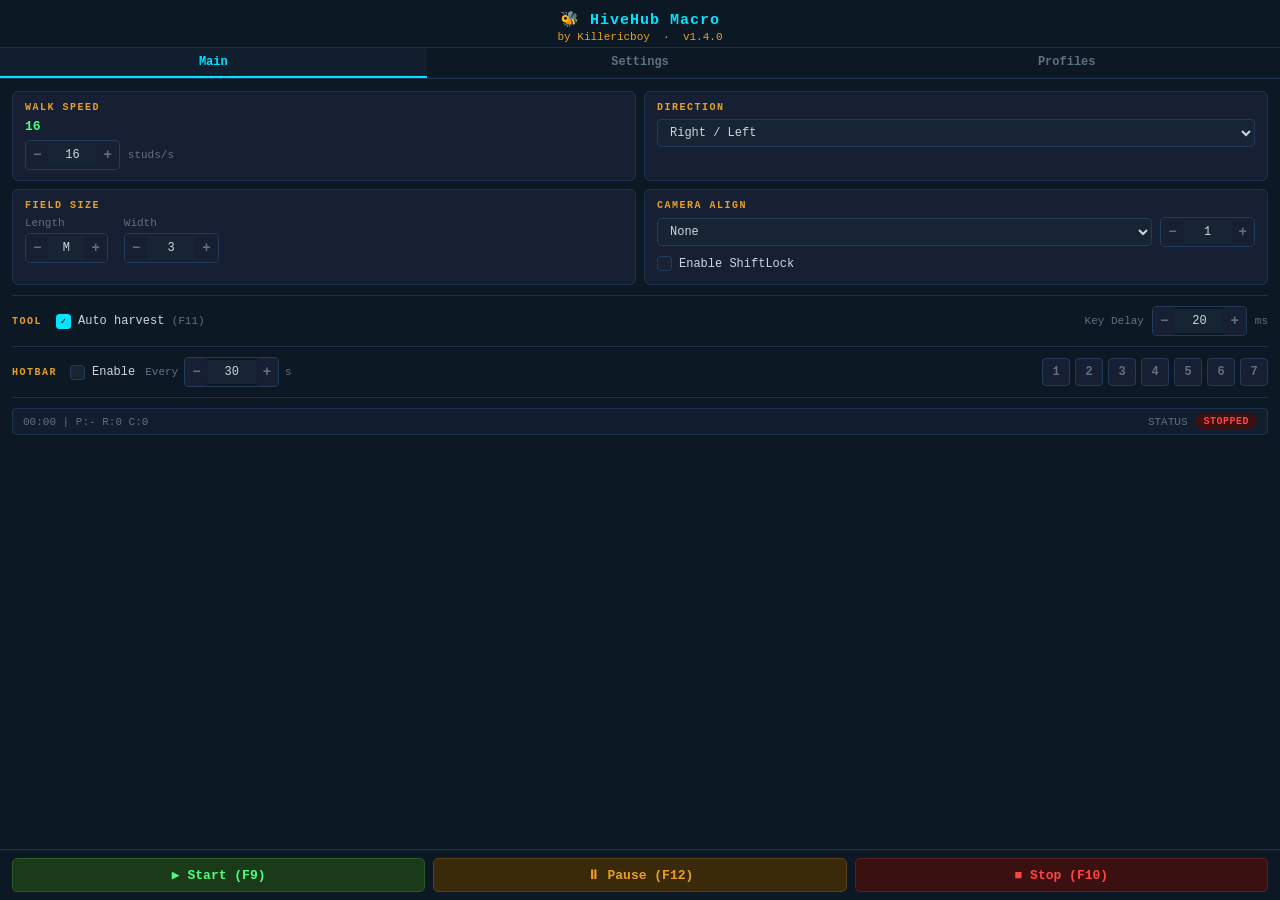
==== ui/index.html @ 30f83120 "Add files via upload Added webview" ====
<!DOCTYPE html>
<html lang="en">
<head>
<meta charset="UTF-8">
<meta name="viewport" content="width=device-width, initial-scale=1.0">
<title>HiveHub</title>
<style>
  * { margin: 0; padding: 0; box-sizing: border-box; }

  :root {
    --bg:        #0d1825;
    --surface:   #111e2e;
    --card:      #162032;
    --border:    #1e3050;
    --border2:   #243a58;
    --accent:    #00e5ff;
    --gold:      #e8a020;
    --lime:      #4cff7e;
    --red:       #ff4444;
    --muted:     #607080;
    --text:      #cdd6e0;
    --input-bg:  #172433;
    --btn-hover: #1e3a5f;
  }

  html, body {
    width: 100%; height: 100%;
    background: var(--bg);
    color: var(--text);
    font-family: 'Segoe UI', 'Courier New', monospace;
    font-size: 13px;
    overflow: hidden;
    user-select: none;
  }

  /* ── TITLE ── */
  .title-bar {
    text-align: center;
    padding: 10px 0 4px;
    border-bottom: 1px solid var(--border);
  }
  .title-bar h1 {
    font-size: 15px; font-weight: 700; color: var(--accent);
    letter-spacing: 1px;
  }
  .title-bar .sub { font-size: 11px; color: var(--gold); margin-top: 2px; }

  /* ── TABS ── */
  .tabs {
    display: flex;
    border-bottom: 1px solid var(--border);
    background: var(--bg);
  }
  .tab {
    flex: 1; padding: 7px 0; text-align: center;
    cursor: pointer; font-size: 12px; font-weight: 600;
    color: var(--muted); border-bottom: 2px solid transparent;
    transition: all .15s;
  }
  .tab:hover { color: var(--text); }
  .tab.active {
    color: var(--accent);
    border-bottom: 2px solid var(--accent);
    background: var(--surface);
  }

  /* ── PANELS ── */
  .panel { display: none; padding: 12px; height: calc(100vh - 130px); overflow-y: auto; }
  .panel.active { display: block; }

  /* scrollbar */
  .panel::-webkit-scrollbar { width: 4px; }
  .panel::-webkit-scrollbar-track { background: var(--bg); }
  .panel::-webkit-scrollbar-thumb { background: var(--border2); border-radius: 4px; }

  /* ── SECTION LABEL ── */
  .section-label {
    font-size: 10px; font-weight: 700; letter-spacing: 1.5px;
    color: var(--gold); margin-bottom: 6px; margin-top: 10px;
    text-transform: uppercase;
  }
  .section-label:first-child { margin-top: 0; }

  /* ── DIVIDER ── */
  .divider {
    border: none; border-top: 1px solid var(--border);
    margin: 10px 0;
  }

  /* ── ROW / GRID HELPERS ── */
  .row { display: flex; align-items: center; gap: 8px; margin-bottom: 8px; }
  .row.wrap { flex-wrap: wrap; }
  .col { display: flex; flex-direction: column; gap: 4px; }
  .grid-2 { display: grid; grid-template-columns: 1fr 1fr; gap: 8px; }
  .grid-3 { display: grid; grid-template-columns: 1fr 1fr 1fr; gap: 8px; }

  /* ── LABELS ── */
  .label { font-size: 11px; color: var(--muted); white-space: nowrap; }
  .value-display {
    font-size: 13px; color: var(--lime); font-weight: 700;
  }
  .status-text { font-size: 12px; }

  /* ── INPUT ── */
  input[type=text], input[type=number], select, textarea {
    background: var(--input-bg);
    border: 1px solid var(--border2);
    border-radius: 4px;
    color: var(--text);
    padding: 5px 8px;
    font-size: 12px;
    outline: none;
    transition: border-color .15s;
    font-family: inherit;
  }
  input[type=text]:focus,
  input[type=number]:focus,
  select:focus,
  textarea:focus { border-color: var(--accent); }

  input[type=number] { width: 60px; -moz-appearance: textfield; }
  input[type=number]::-webkit-inner-spin-button { display: none; }

  select { cursor: pointer; }
  select option { background: var(--card); }

  textarea {
    width: 100%; resize: none; height: 36px;
    font-size: 11px; line-height: 1.4;
  }

  .input-full { width: 100%; }

  /* number stepper */
  .stepper {
    display: flex; align-items: center;
    border: 1px solid var(--border2);
    border-radius: 4px; overflow: hidden;
  }
  .stepper input {
    width: 48px; text-align: center; border: none;
    background: var(--input-bg); color: var(--text);
    padding: 5px 0; font-size: 12px; border-radius: 0;
  }
  .stepper button {
    background: var(--card); border: none;
    color: var(--muted); cursor: pointer;
    padding: 0 7px; font-size: 14px; height: 28px;
    transition: background .1s;
  }
  .stepper button:hover { background: var(--btn-hover); color: var(--text); }

  /* ── CHECKBOX ── */
  .check-row {
    display: flex; align-items: center; gap: 7px;
    cursor: pointer; padding: 3px 0;
  }
  .check-row input[type=checkbox] { display: none; }
  .check-box {
    width: 15px; height: 15px;
    border: 1px solid var(--border2);
    border-radius: 3px; background: var(--input-bg);
    display: flex; align-items: center; justify-content: center;
    flex-shrink: 0; transition: all .1s;
  }
  .check-row input:checked + .check-box {
    background: var(--accent); border-color: var(--accent);
  }
  .check-box::after {
    content: '✓'; color: #000; font-size: 10px; font-weight: 700;
    display: none;
  }
  .check-row input:checked + .check-box::after { display: block; }
  .check-label { font-size: 12px; color: var(--text); }

  /* ── BUTTONS ── */
  button {
    cursor: pointer; border: none; border-radius: 4px;
    font-family: inherit; font-size: 12px; font-weight: 600;
    padding: 6px 12px; transition: all .15s;
  }
  .btn-primary {
    background: var(--border); color: var(--text);
  }
  .btn-primary:hover { background: var(--btn-hover); color: var(--accent); }

  .btn-start  { background: #1a3a1a; color: var(--lime);  border: 1px solid #2a5a2a; }
  .btn-pause  { background: #3a2a0a; color: var(--gold);  border: 1px solid #5a4010; }
  .btn-stop   { background: #3a1010; color: var(--red);   border: 1px solid #5a2020; }
  .btn-start:hover { background: #204820; }
  .btn-pause:hover { background: #4a3510; }
  .btn-stop:hover  { background: #4a1515; }

  .btn-sm {
    padding: 4px 9px; font-size: 11px;
    background: var(--card); color: var(--muted);
    border: 1px solid var(--border2);
  }
  .btn-sm:hover { color: var(--accent); border-color: var(--accent); }

  /* ── CARD ── */
  .card {
    background: var(--card);
    border: 1px solid var(--border);
    border-radius: 6px;
    padding: 10px 12px;
    margin-bottom: 8px;
  }

  /* ── STATUS BADGE ── */
  .badge {
    display: inline-block;
    padding: 2px 8px; border-radius: 10px; font-size: 10px; font-weight: 700;
    letter-spacing: 0.5px; text-transform: uppercase;
  }
  .badge-stopped { background: #3a1010; color: var(--red); }
  .badge-running { background: #1a3a1a; color: var(--lime); }
  .badge-paused  { background: #3a2a0a; color: var(--gold); }

  /* ── SERVER LINK STATUS ── */
  .srv-badge {
    font-size: 10px; font-weight: 700; padding: 2px 7px;
    border-radius: 8px; white-space: nowrap;
  }
  .srv-none    { background: #1a2030; color: var(--muted); }
  .srv-ok      { background: #1a3a1a; color: var(--lime); }
  .srv-invalid { background: #3a1010; color: var(--red); }

  /* ── HOTBAR KEYS ── */
  .hotbar-keys { display: flex; gap: 5px; flex-wrap: wrap; }
  .key-btn {
    width: 28px; height: 28px;
    background: var(--card); border: 1px solid var(--border2);
    border-radius: 4px; color: var(--muted); font-size: 12px; font-weight: 600;
    cursor: pointer; transition: all .15s;
    display: flex; align-items: center; justify-content: center;
  }
  .key-btn.active {
    background: #0a2a3a; border-color: var(--accent); color: var(--accent);
  }

  /* ── STATS ROW ── */
  .stats-row {
    display: flex; align-items: center; justify-content: space-between;
    background: var(--surface); border: 1px solid var(--border);
    border-radius: 4px; padding: 5px 10px; font-size: 11px;
    color: var(--muted);
  }
  .stats-row .status { font-weight: 700; }

  /* ── BOTTOM BUTTONS ── */
  .bottom-bar {
    position: fixed; bottom: 0; left: 0; right: 0;
    padding: 8px 12px;
    background: var(--bg);
    border-top: 1px solid var(--border);
    display: grid; grid-template-columns: 1fr 1fr 1fr; gap: 8px;
  }
  .bottom-bar button {
    padding: 8px 0; font-size: 13px; font-weight: 700;
    border-radius: 5px;
  }

  /* ── PROFILE LIST ── */
  .profile-list {
    background: var(--input-bg); border: 1px solid var(--border2);
    border-radius: 4px; height: 130px; overflow-y: auto;
  }
  .profile-item {
    padding: 6px 10px; cursor: pointer; font-size: 12px;
    border-bottom: 1px solid var(--border); transition: background .1s;
  }
  .profile-item:last-child { border-bottom: none; }
  .profile-item:hover { background: var(--card); }
  .profile-item.selected { background: var(--btn-hover); color: var(--accent); }

  /* ── UTC TIME INPUT ── */
  .time-input {
    display: flex; align-items: center; gap: 4px;
  }
  .time-input input {
    width: 40px; text-align: center;
  }

  /* ── DETECTED STATUS ── */
  .detected-row {
    display: flex; align-items: center; gap: 8px;
    padding: 6px 0;
  }
  .detected-dot {
    width: 8px; height: 8px; border-radius: 50%;
    background: var(--red); flex-shrink: 0;
  }
  .detected-dot.ok { background: var(--lime); }
  .detected-name { font-size: 11px; color: var(--muted); flex: 1; }

  /* ── TOOLTIP/FEEDBACK ── */
  .feedback {
    font-size: 11px; color: var(--lime); min-height: 16px;
    margin-top: 4px;
  }
</style>
</head>
<body>

<!-- TITLE -->
<div class="title-bar">
  <h1>🐝 HiveHub Macro</h1>
  <div class="sub">by Killericboy &nbsp;·&nbsp; v1.4.0</div>
</div>

<!-- TABS -->
<div class="tabs">
  <div class="tab active" onclick="showTab('main')">Main</div>
  <div class="tab" onclick="showTab('settings')">Settings</div>
  <div class="tab" onclick="showTab('profiles')">Profiles</div>
</div>

<!-- ═══════════════════════════════════════════════════════ MAIN TAB -->
<div class="panel active" id="tab-main">

  <div class="grid-2" style="margin-bottom:8px">

    <!-- Walk Speed -->
    <div class="card" style="margin-bottom:0">
      <div class="section-label">Walk Speed</div>
      <div class="row" style="margin-bottom:6px">
        <span class="value-display" id="speed-display">16</span>
        <span class="label" id="haste-label"></span>
      </div>
      <div class="row" style="margin-bottom:0">
        <div class="stepper">
          <button onclick="stepValue('baseSpeed',-1)">−</button>
          <input type="number" id="baseSpeed" value="16" min="1" max="999"
                 oninput="onBaseSpeedChange()">
          <button onclick="stepValue('baseSpeed',1)">+</button>
        </div>
        <span class="label">studs/s</span>
      </div>
    </div>

    <!-- Direction -->
    <div class="card" style="margin-bottom:0">
      <div class="section-label">Direction</div>
      <select id="direction" class="input-full" onchange="save()">
        <option value="1">Right / Left</option>
        <option value="2">Left / Right</option>
        <option value="3">Standing</option>
      </select>
    </div>
  </div>

  <div class="grid-2" style="margin-bottom:8px">

    <!-- Field Size -->
    <div class="card" style="margin-bottom:0">
      <div class="section-label">Field Size</div>
      <div class="row" style="gap:16px; margin-bottom:0">
        <div class="col">
          <span class="label">Length</span>
          <div class="stepper">
            <button onclick="stepLength(-1)">−</button>
            <input type="text" id="lengthDisplay" value="M" readonly
                   style="width:36px;text-align:center;cursor:default">
            <button onclick="stepLength(1)">+</button>
          </div>
        </div>
        <div class="col">
          <span class="label">Width</span>
          <div class="stepper">
            <button onclick="stepValue('width',-1)">−</button>
            <input type="number" id="width" value="3" min="1" max="9"
                   oninput="save()">
            <button onclick="stepValue('width',1)">+</button>
          </div>
        </div>
      </div>
    </div>

    <!-- Camera -->
    <div class="card" style="margin-bottom:0">
      <div class="section-label">Camera Align</div>
      <div class="row" style="margin-bottom:6px">
        <select id="camAlign" onchange="save()" style="flex:1">
          <option value="1">None</option>
          <option value="2">Right</option>
          <option value="3">Left</option>
        </select>
        <div class="stepper">
          <button onclick="stepValue('camSteps',-1)">−</button>
          <input type="number" id="camSteps" value="1" min="1" max="8"
                 oninput="save()">
          <button onclick="stepValue('camSteps',1)">+</button>
        </div>
      </div>
      <label class="check-row" onclick="toggleCheck('shiftLock')">
        <input type="checkbox" id="shiftLock" onchange="save()">
        <div class="check-box"></div>
        <span class="check-label">Enable ShiftLock</span>
      </label>
    </div>
  </div>

  <hr class="divider">

  <!-- TOOL ROW -->
  <div class="row">
    <span class="section-label" style="margin:0;min-width:36px">TOOL</span>
    <label class="check-row" onclick="toggleCheck('autoHarvest')" style="flex:1">
      <input type="checkbox" id="autoHarvest" checked onchange="save()">
      <div class="check-box"></div>
      <span class="check-label">Auto harvest <span class="label">(F11)</span></span>
    </label>
    <span class="label">Key Delay</span>
    <div class="stepper">
      <button onclick="stepValue('keyDelay',-5)">−</button>
      <input type="number" id="keyDelay" value="20" min="0" max="500"
             oninput="save()">
      <button onclick="stepValue('keyDelay',5)">+</button>
    </div>
    <span class="label">ms</span>
  </div>

  <hr class="divider">

  <!-- HOTBAR ROW -->
  <div class="row wrap" style="gap:6px;align-items:center">
    <span class="section-label" style="margin:0;min-width:52px">HOTBAR</span>
    <label class="check-row" onclick="toggleCheck('hotbarEnable')" style="margin-right:4px">
      <input type="checkbox" id="hotbarEnable" onchange="save()">
      <div class="check-box"></div>
      <span class="check-label">Enable</span>
    </label>
    <span class="label">Every</span>
    <div class="stepper">
      <button onclick="stepValue('hotbarInterval',-5)">−</button>
      <input type="number" id="hotbarInterval" value="30" min="1" max="9999"
             oninput="save()">
      <button onclick="stepValue('hotbarInterval',5)">+</button>
    </div>
    <span class="label">s</span>
    <div style="flex:1"></div>
    <div class="hotbar-keys" id="hotbar-keys"></div>
  </div>

  <hr class="divider">

  <!-- STATS ROW -->
  <div class="stats-row">
    <span id="stats-text">00:00 | P:- R:0 C:0</span>
    <div style="display:flex;align-items:center;gap:8px">
      <span class="label">STATUS</span>
      <span class="badge badge-stopped" id="status-badge">STOPPED</span>
    </div>
  </div>

</div><!-- /main -->

<!-- ═══════════════════════════════════════════════════════ SETTINGS TAB -->
<div class="panel" id="tab-settings">

  <div class="section-label">Server</div>
  <div class="card">
    <div class="row" style="margin-bottom:6px">
      <span class="label">Private server link:</span>
      <div style="flex:1"></div>
      <span class="srv-badge srv-none" id="srv-label">No private link</span>
    </div>
    <textarea id="privServer" placeholder="Paste private/share server link here..."
              oninput="onPrivServerChange()"></textarea>

    <hr class="divider" style="margin:8px 0">

    <div class="row">
      <span class="label">Join Method:</span>
      <select id="joinMethod" onchange="save()" style="flex:1">
        <option value="1">Deeplink (roblox://)</option>
        <option value="2">Browser</option>
      </select>
      <button class="btn-sm" onclick="ahk('TestReconnect')">↺ Test</button>
    </div>

    <div class="row" style="margin-bottom:0">
      <button class="btn-primary" style="flex:1" onclick="ahk('JoinPrivate')">Join Private</button>
      <button class="btn-primary" style="flex:1" onclick="ahk('JoinPublic')">Join Public</button>
    </div>
  </div>

  <div class="section-label">Reconnect</div>
  <div class="card">
    <div class="row" style="margin-bottom:8px">
      <label class="check-row" onclick="toggleCheck('reconnectEnable')" style="flex:1">
        <input type="checkbox" id="reconnectEnable" onchange="save()">
        <div class="check-box"></div>
        <span class="check-label">Enable auto-reconnect</span>
      </label>
    </div>

    <div class="row" style="margin-bottom:8px">
      <span class="label">Every</span>
      <div class="stepper">
        <button onclick="stepFloat('reconnectHours',-0.5)">−</button>
        <input type="number" id="reconnectHours" value="0" min="0" step="0.5"
               oninput="save()" style="width:52px">
        <button onclick="stepFloat('reconnectHours',0.5)">+</button>
      </div>
      <span class="label">hrs &nbsp;·&nbsp; Daily at UTC</span>
      <div class="time-input">
        <input type="number" id="reconnectHH" value="0" min="0" max="23"
               oninput="save()" placeholder="HH">
        <span class="label">:</span>
        <input type="number" id="reconnectMM" value="0" min="0" max="59"
               oninput="save()" placeholder="MM">
      </div>
    </div>

    <label class="check-row" onclick="toggleCheck('fallbackPublic')" style="margin-bottom:8px">
      <input type="checkbox" id="fallbackPublic" checked onchange="save()">
      <div class="check-box"></div>
      <span class="check-label">Fallback to Public Server</span>
    </label>

    <input type="text" id="pubServer" class="input-full"
           value="https://www.roblox.com/games/15579077077/Hive-Hub"
           oninput="save()" placeholder="Public / fallback URL">
  </div>

  <div class="section-label">Detected Roblox</div>
  <div class="card">
    <div class="detected-row">
      <div class="detected-dot" id="detected-dot"></div>
      <span class="detected-name" id="detected-name">Not detected</span>
      <button class="btn-sm" onclick="ahk('RefreshRobloxDetected')">⟳ Refresh</button>
      <button class="btn-sm" onclick="ahk('OpenWebVersion')">🌐 Web Ver.</button>
    </div>
  </div>

</div><!-- /settings -->

<!-- ═══════════════════════════════════════════════════════ PROFILES TAB -->
<div class="panel" id="tab-profiles">

  <div class="section-label">Profiles</div>

  <div class="grid-2" style="gap:10px; align-items:start">
    <div>
      <div class="profile-list" id="profile-list"></div>
    </div>
    <div class="col">
      <span class="label">Profile name</span>
      <input type="text" id="profileName" class="input-full" placeholder="Enter name...">
      <div class="col" style="gap:5px; margin-top:4px">
        <button class="btn-primary" onclick="ahk('AddProfile')">💾 Add / Save</button>
        <button class="btn-primary" onclick="ahk('LoadSelectedProfile')">📂 Load</button>
        <button class="btn-sm"     onclick="ahk('DeleteProfile')" style="color:var(--red)">🗑 Delete</button>
      </div>
      <div class="feedback" id="profile-feedback"></div>
    </div>
  </div>

</div><!-- /profiles -->

<!-- BOTTOM BUTTONS -->
<div class="bottom-bar">
  <button class="btn-start" onclick="ahk('StartMacro')">▶  Start  (F9)</button>
  <button class="btn-pause" onclick="ahk('PauseMacro')">⏸  Pause  (F12)</button>
  <button class="btn-stop"  onclick="ahk('StopMacro')">■  Stop  (F10)</button>
</div>

<script>
// ═══════════════════════════════════════════════
//  BRIDGE  – call AHK from JS
// ═══════════════════════════════════════════════
function ahk(fn, data) {
  try {
    const msg = data !== undefined ? fn + ':' + JSON.stringify(data) : fn;
    window.chrome.webview.postMessage(msg);
  } catch(e) { /* running outside AHK for design */ }
}

// ═══════════════════════════════════════════════
//  AHK → JS  (called by AHK via ExecuteScript)
// ═══════════════════════════════════════════════
window.HiveHub = {
  setStats(text) { document.getElementById('stats-text').textContent = text; },
  setStatus(s) {
    const b = document.getElementById('status-badge');
    b.textContent = s;
    b.className = 'badge badge-' + s.toLowerCase();
  },
  setPauseBtn(text) { document.querySelector('.btn-pause').textContent = text; },
  setSpeed(v, haste) {
    document.getElementById('speed-display').textContent = v;
    document.getElementById('haste-label').textContent = haste || '';
  },
  setSrvLabel(text, cls) {
    const el = document.getElementById('srv-label');
    el.textContent = text;
    el.className = 'srv-badge ' + (cls || 'srv-none');
  },
  setDetected(name, ok) {
    document.getElementById('detected-name').textContent = name;
    document.getElementById('detected-dot').className = 'detected-dot' + (ok ? ' ok' : '');
  },
  setProfileFeedback(text, ok) {
    const el = document.getElementById('profile-feedback');
    el.textContent = text;
    el.style.color = ok ? 'var(--lime)' : 'var(--red)';
    setTimeout(() => el.textContent = '', 3000);
  },
  loadState(data) {
    const s = typeof data === 'string' ? JSON.parse(data) : data;
    setVal('baseSpeed',       s.baseSpeed      ?? 16);
    setVal('direction',       s.direction      ?? 1);
    setVal('width',           s.width          ?? 3);
    setVal('camAlign',        s.camAlign       ?? 1);
    setVal('camSteps',        s.camSteps       ?? 1);
    setCheck('shiftLock',     s.shiftLock      ?? false);
    setCheck('autoHarvest',   s.autoHarvest    ?? true);
    setVal('keyDelay',        s.keyDelay       ?? 20);
    setCheck('hotbarEnable',  s.hotbarEnable   ?? false);
    setVal('hotbarInterval',  s.hotbarInterval ?? 30);
    for (let i=1;i<=7;i++) {
      const el = document.querySelector('.key-btn[data-key="'+i+'"]');
      if (el) el.classList.toggle('active', !!(s.hotbarKeys || {})[i]);
    }
    lengthIdx = s.lengthIdx ?? 3;
    updateLengthDisplay();
    // settings
    document.getElementById('privServer').value   = s.privServer   ?? '';
    setVal('joinMethod',      s.joinMethod   ?? 1);
    setCheck('reconnectEnable', s.reconnectEnable ?? false);
    setVal('reconnectHours',  s.reconnectHours ?? 0);
    setVal('reconnectHH',     s.reconnectHH    ?? 0);
    setVal('reconnectMM',     s.reconnectMM    ?? 0);
    setCheck('fallbackPublic', s.fallbackPublic ?? true);
    document.getElementById('pubServer').value = s.pubServer ?? 'https://www.roblox.com/games/15579077077/Hive-Hub';
    onPrivServerChange();
    // profile list
    if (s.profiles) renderProfileList(s.profiles, s.currentProfile);
    if (s.currentProfile) document.getElementById('profileName').value = '';
  }
};

// ═══════════════════════════════════════════════
//  STATE HELPERS
// ═══════════════════════════════════════════════
function setVal(id, v) {
  const el = document.getElementById(id);
  if (el) el.value = v;
}
function setCheck(id, v) {
  const el = document.getElementById(id);
  if (el) el.checked = !!v;
}

// ═══════════════════════════════════════════════
//  TABS
// ═══════════════════════════════════════════════
function showTab(name) {
  document.querySelectorAll('.panel').forEach(p => p.classList.remove('active'));
  document.querySelectorAll('.tab').forEach(t => t.classList.remove('active'));
  document.getElementById('tab-' + name).classList.add('active');
  event.currentTarget.classList.add('active');
  if (name === 'settings') ahk('RefreshRobloxDetected');
}

// ═══════════════════════════════════════════════
//  STEPPERS
// ═══════════════════════════════════════════════
function stepValue(id, d) {
  const el = document.getElementById(id);
  const min = parseFloat(el.min ?? -Infinity);
  const max = parseFloat(el.max ?? Infinity);
  el.value = Math.min(max, Math.max(min, parseFloat(el.value||0) + d));
  el.dispatchEvent(new Event('input'));
}
function stepFloat(id, d) { stepValue(id, d); }

// ═══════════════════════════════════════════════
//  LENGTH (size names)
// ═══════════════════════════════════════════════
const sizeNames  = ['XS','S','M','L','XL'];
let   lengthIdx  = 3;   // 1-indexed

function stepLength(d) {
  lengthIdx = Math.min(5, Math.max(1, lengthIdx + d));
  updateLengthDisplay();
  save();
}
function updateLengthDisplay() {
  document.getElementById('lengthDisplay').value = sizeNames[lengthIdx-1];
}

// ═══════════════════════════════════════════════
//  CUSTOM CHECKBOX
// ═══════════════════════════════════════════════
function toggleCheck(id) {
  const el = document.getElementById(id);
  el.checked = !el.checked;
  el.dispatchEvent(new Event('change'));
}

// ═══════════════════════════════════════════════
//  HOTBAR KEYS
// ═══════════════════════════════════════════════
const hotbarState = {};
(function buildHotbar() {
  const c = document.getElementById('hotbar-keys');
  for (let i=1; i<=7; i++) {
    const b = document.createElement('div');
    b.className = 'key-btn';
    b.dataset.key = i;
    b.textContent = i;
    b.onclick = () => {
      hotbarState[i] = !hotbarState[i];
      b.classList.toggle('active', hotbarState[i]);
      save();
    };
    c.appendChild(b);
  }
})();

// ═══════════════════════════════════════════════
//  SPEED / SERVER LIVE UPDATE
// ═══════════════════════════════════════════════
function onBaseSpeedChange() {
  document.getElementById('speed-display').textContent = document.getElementById('baseSpeed').value || '16';
  save();
}

function onPrivServerChange() {
  const v = document.getElementById('privServer').value.trim();
  const el = document.getElementById('srv-label');
  if (!v) {
    el.textContent = 'No private link'; el.className = 'srv-badge srv-none';
  } else if (/privateServerLinkCode=[a-z0-9]{32}/i.test(v) || /share\?code=[a-f0-9]{32}/i.test(v)) {
    el.textContent = 'Valid ✓'; el.className = 'srv-badge srv-ok';
  } else {
    el.textContent = 'Invalid'; el.className = 'srv-badge srv-invalid';
  }
  save();
}

// ═══════════════════════════════════════════════
//  PROFILES
// ═══════════════════════════════════════════════
let selectedProfile = null;

function renderProfileList(profiles, current) {
  const c = document.getElementById('profile-list');
  c.innerHTML = '';
  (profiles || []).forEach(name => {
    const d = document.createElement('div');
    d.className = 'profile-item' + (name === current ? ' selected' : '');
    d.textContent = name;
    d.onclick = () => {
      selectedProfile = name;
      document.getElementById('profileName').value = name;
      document.querySelectorAll('.profile-item').forEach(x=>x.classList.remove('selected'));
      d.classList.add('selected');
    };
    c.appendChild(d);
  });
}

// ═══════════════════════════════════════════════
//  SAVE — collect state and send to AHK
// ═══════════════════════════════════════════════
function save() {
  const keys = {};
  document.querySelectorAll('.key-btn').forEach(b => {
    keys[b.dataset.key] = b.classList.contains('active');
  });
  const state = {
    baseSpeed:       +document.getElementById('baseSpeed').value,
    direction:       +document.getElementById('direction').value,
    lengthIdx:       lengthIdx,
    width:           +document.getElementById('width').value,
    camAlign:        +document.getElementById('camAlign').value,
    camSteps:        +document.getElementById('camSteps').value,
    shiftLock:       document.getElementById('shiftLock').checked,
    autoHarvest:     document.getElementById('autoHarvest').checked,
    keyDelay:        +document.getElementById('keyDelay').value,
    hotbarEnable:    document.getElementById('hotbarEnable').checked,
    hotbarInterval:  +document.getElementById('hotbarInterval').value,
    hotbarKeys:      keys,
    privServer:      document.getElementById('privServer').value,
    joinMethod:      +document.getElementById('joinMethod').value,
    reconnectEnable: document.getElementById('reconnectEnable').checked,
    reconnectHours:  +document.getElementById('reconnectHours').value,
    reconnectHH:     +document.getElementById('reconnectHH').value,
    reconnectMM:     +document.getElementById('reconnectMM').value,
    fallbackPublic:  document.getElementById('fallbackPublic').checked,
    pubServer:       document.getElementById('pubServer').value,
    profileName:     document.getElementById('profileName').value,
    selectedProfile: selectedProfile,
  };
  ahk('Save', state);
}

// init
updateLengthDisplay();
</script>
</body>
</html>
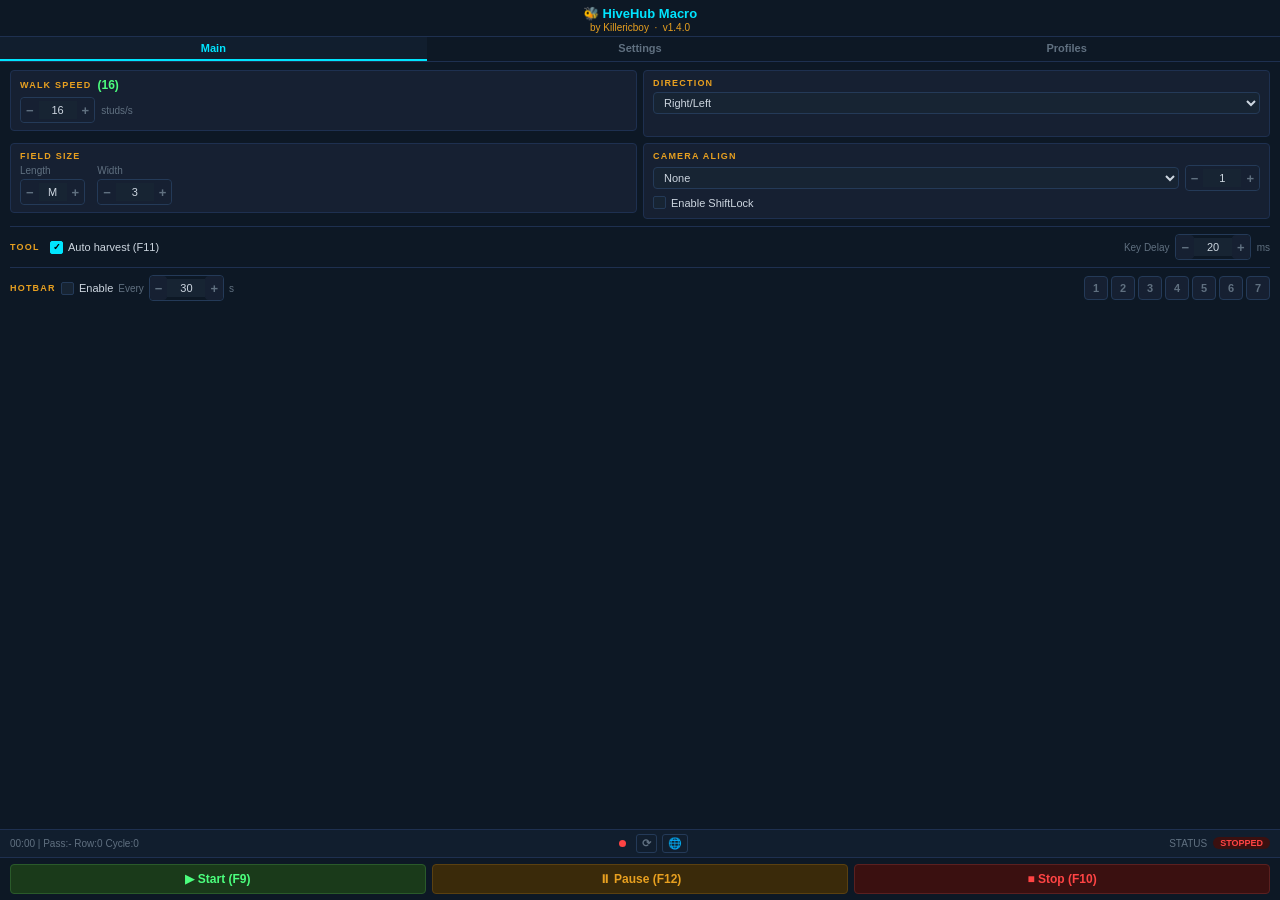
==== commit 7a057e9f: "Add files via upload" ====
--- a/ui/index.html
+++ b/ui/index.html
@@ -2,805 +2,240 @@
 <html lang="en">
 <head>
 <meta charset="UTF-8">
-<meta name="viewport" content="width=device-width, initial-scale=1.0">
-<title>HiveHub</title>
-<style>
-  * { margin: 0; padding: 0; box-sizing: border-box; }
-
-  :root {
-    --bg:        #0d1825;
-    --surface:   #111e2e;
-    --card:      #162032;
-    --border:    #1e3050;
-    --border2:   #243a58;
-    --accent:    #00e5ff;
-    --gold:      #e8a020;
-    --lime:      #4cff7e;
-    --red:       #ff4444;
-    --muted:     #607080;
-    --text:      #cdd6e0;
-    --input-bg:  #172433;
-    --btn-hover: #1e3a5f;
-  }
-
-  html, body {
-    width: 100%; height: 100%;
-    background: var(--bg);
-    color: var(--text);
-    font-family: 'Segoe UI', 'Courier New', monospace;
-    font-size: 13px;
-    overflow: hidden;
-    user-select: none;
-  }
-
-  /* ── TITLE ── */
-  .title-bar {
-    text-align: center;
-    padding: 10px 0 4px;
-    border-bottom: 1px solid var(--border);
-  }
-  .title-bar h1 {
-    font-size: 15px; font-weight: 700; color: var(--accent);
-    letter-spacing: 1px;
-  }
-  .title-bar .sub { font-size: 11px; color: var(--gold); margin-top: 2px; }
-
-  /* ── TABS ── */
-  .tabs {
-    display: flex;
-    border-bottom: 1px solid var(--border);
-    background: var(--bg);
-  }
-  .tab {
-    flex: 1; padding: 7px 0; text-align: center;
-    cursor: pointer; font-size: 12px; font-weight: 600;
-    color: var(--muted); border-bottom: 2px solid transparent;
-    transition: all .15s;
-  }
-  .tab:hover { color: var(--text); }
-  .tab.active {
-    color: var(--accent);
-    border-bottom: 2px solid var(--accent);
-    background: var(--surface);
-  }
-
-  /* ── PANELS ── */
-  .panel { display: none; padding: 12px; height: calc(100vh - 130px); overflow-y: auto; }
-  .panel.active { display: block; }
-
-  /* scrollbar */
-  .panel::-webkit-scrollbar { width: 4px; }
-  .panel::-webkit-scrollbar-track { background: var(--bg); }
-  .panel::-webkit-scrollbar-thumb { background: var(--border2); border-radius: 4px; }
-
-  /* ── SECTION LABEL ── */
-  .section-label {
-    font-size: 10px; font-weight: 700; letter-spacing: 1.5px;
-    color: var(--gold); margin-bottom: 6px; margin-top: 10px;
-    text-transform: uppercase;
-  }
-  .section-label:first-child { margin-top: 0; }
-
-  /* ── DIVIDER ── */
-  .divider {
-    border: none; border-top: 1px solid var(--border);
-    margin: 10px 0;
-  }
-
-  /* ── ROW / GRID HELPERS ── */
-  .row { display: flex; align-items: center; gap: 8px; margin-bottom: 8px; }
-  .row.wrap { flex-wrap: wrap; }
-  .col { display: flex; flex-direction: column; gap: 4px; }
-  .grid-2 { display: grid; grid-template-columns: 1fr 1fr; gap: 8px; }
-  .grid-3 { display: grid; grid-template-columns: 1fr 1fr 1fr; gap: 8px; }
-
-  /* ── LABELS ── */
-  .label { font-size: 11px; color: var(--muted); white-space: nowrap; }
-  .value-display {
-    font-size: 13px; color: var(--lime); font-weight: 700;
-  }
-  .status-text { font-size: 12px; }
-
-  /* ── INPUT ── */
-  input[type=text], input[type=number], select, textarea {
-    background: var(--input-bg);
-    border: 1px solid var(--border2);
-    border-radius: 4px;
-    color: var(--text);
-    padding: 5px 8px;
-    font-size: 12px;
-    outline: none;
-    transition: border-color .15s;
-    font-family: inherit;
-  }
-  input[type=text]:focus,
-  input[type=number]:focus,
-  select:focus,
-  textarea:focus { border-color: var(--accent); }
-
-  input[type=number] { width: 60px; -moz-appearance: textfield; }
-  input[type=number]::-webkit-inner-spin-button { display: none; }
-
-  select { cursor: pointer; }
-  select option { background: var(--card); }
-
-  textarea {
-    width: 100%; resize: none; height: 36px;
-    font-size: 11px; line-height: 1.4;
-  }
-
-  .input-full { width: 100%; }
-
-  /* number stepper */
-  .stepper {
-    display: flex; align-items: center;
-    border: 1px solid var(--border2);
-    border-radius: 4px; overflow: hidden;
-  }
-  .stepper input {
-    width: 48px; text-align: center; border: none;
-    background: var(--input-bg); color: var(--text);
-    padding: 5px 0; font-size: 12px; border-radius: 0;
-  }
-  .stepper button {
-    background: var(--card); border: none;
-    color: var(--muted); cursor: pointer;
-    padding: 0 7px; font-size: 14px; height: 28px;
-    transition: background .1s;
-  }
-  .stepper button:hover { background: var(--btn-hover); color: var(--text); }
-
-  /* ── CHECKBOX ── */
-  .check-row {
-    display: flex; align-items: center; gap: 7px;
-    cursor: pointer; padding: 3px 0;
-  }
-  .check-row input[type=checkbox] { display: none; }
-  .check-box {
-    width: 15px; height: 15px;
-    border: 1px solid var(--border2);
-    border-radius: 3px; background: var(--input-bg);
-    display: flex; align-items: center; justify-content: center;
-    flex-shrink: 0; transition: all .1s;
-  }
-  .check-row input:checked + .check-box {
-    background: var(--accent); border-color: var(--accent);
-  }
-  .check-box::after {
-    content: '✓'; color: #000; font-size: 10px; font-weight: 700;
-    display: none;
-  }
-  .check-row input:checked + .check-box::after { display: block; }
-  .check-label { font-size: 12px; color: var(--text); }
-
-  /* ── BUTTONS ── */
-  button {
-    cursor: pointer; border: none; border-radius: 4px;
-    font-family: inherit; font-size: 12px; font-weight: 600;
-    padding: 6px 12px; transition: all .15s;
-  }
-  .btn-primary {
-    background: var(--border); color: var(--text);
-  }
-  .btn-primary:hover { background: var(--btn-hover); color: var(--accent); }
-
-  .btn-start  { background: #1a3a1a; color: var(--lime);  border: 1px solid #2a5a2a; }
-  .btn-pause  { background: #3a2a0a; color: var(--gold);  border: 1px solid #5a4010; }
-  .btn-stop   { background: #3a1010; color: var(--red);   border: 1px solid #5a2020; }
-  .btn-start:hover { background: #204820; }
-  .btn-pause:hover { background: #4a3510; }
-  .btn-stop:hover  { background: #4a1515; }
-
-  .btn-sm {
-    padding: 4px 9px; font-size: 11px;
-    background: var(--card); color: var(--muted);
-    border: 1px solid var(--border2);
-  }
-  .btn-sm:hover { color: var(--accent); border-color: var(--accent); }
-
-  /* ── CARD ── */
-  .card {
-    background: var(--card);
-    border: 1px solid var(--border);
-    border-radius: 6px;
-    padding: 10px 12px;
-    margin-bottom: 8px;
-  }
-
-  /* ── STATUS BADGE ── */
-  .badge {
-    display: inline-block;
-    padding: 2px 8px; border-radius: 10px; font-size: 10px; font-weight: 700;
-    letter-spacing: 0.5px; text-transform: uppercase;
-  }
-  .badge-stopped { background: #3a1010; color: var(--red); }
-  .badge-running { background: #1a3a1a; color: var(--lime); }
-  .badge-paused  { background: #3a2a0a; color: var(--gold); }
-
-  /* ── SERVER LINK STATUS ── */
-  .srv-badge {
-    font-size: 10px; font-weight: 700; padding: 2px 7px;
-    border-radius: 8px; white-space: nowrap;
-  }
-  .srv-none    { background: #1a2030; color: var(--muted); }
-  .srv-ok      { background: #1a3a1a; color: var(--lime); }
-  .srv-invalid { background: #3a1010; color: var(--red); }
-
-  /* ── HOTBAR KEYS ── */
-  .hotbar-keys { display: flex; gap: 5px; flex-wrap: wrap; }
-  .key-btn {
-    width: 28px; height: 28px;
-    background: var(--card); border: 1px solid var(--border2);
-    border-radius: 4px; color: var(--muted); font-size: 12px; font-weight: 600;
-    cursor: pointer; transition: all .15s;
-    display: flex; align-items: center; justify-content: center;
-  }
-  .key-btn.active {
-    background: #0a2a3a; border-color: var(--accent); color: var(--accent);
-  }
-
-  /* ── STATS ROW ── */
-  .stats-row {
-    display: flex; align-items: center; justify-content: space-between;
-    background: var(--surface); border: 1px solid var(--border);
-    border-radius: 4px; padding: 5px 10px; font-size: 11px;
-    color: var(--muted);
-  }
-  .stats-row .status { font-weight: 700; }
-
-  /* ── BOTTOM BUTTONS ── */
-  .bottom-bar {
-    position: fixed; bottom: 0; left: 0; right: 0;
-    padding: 8px 12px;
-    background: var(--bg);
-    border-top: 1px solid var(--border);
-    display: grid; grid-template-columns: 1fr 1fr 1fr; gap: 8px;
-  }
-  .bottom-bar button {
-    padding: 8px 0; font-size: 13px; font-weight: 700;
-    border-radius: 5px;
-  }
-
-  /* ── PROFILE LIST ── */
-  .profile-list {
-    background: var(--input-bg); border: 1px solid var(--border2);
-    border-radius: 4px; height: 130px; overflow-y: auto;
-  }
-  .profile-item {
-    padding: 6px 10px; cursor: pointer; font-size: 12px;
-    border-bottom: 1px solid var(--border); transition: background .1s;
-  }
-  .profile-item:last-child { border-bottom: none; }
-  .profile-item:hover { background: var(--card); }
-  .profile-item.selected { background: var(--btn-hover); color: var(--accent); }
-
-  /* ── UTC TIME INPUT ── */
-  .time-input {
-    display: flex; align-items: center; gap: 4px;
-  }
-  .time-input input {
-    width: 40px; text-align: center;
-  }
-
-  /* ── DETECTED STATUS ── */
-  .detected-row {
-    display: flex; align-items: center; gap: 8px;
-    padding: 6px 0;
-  }
-  .detected-dot {
-    width: 8px; height: 8px; border-radius: 50%;
-    background: var(--red); flex-shrink: 0;
-  }
-  .detected-dot.ok { background: var(--lime); }
-  .detected-name { font-size: 11px; color: var(--muted); flex: 1; }
-
-  /* ── TOOLTIP/FEEDBACK ── */
-  .feedback {
-    font-size: 11px; color: var(--lime); min-height: 16px;
-    margin-top: 4px;
-  }
-</style>
+<title>HiveHub Macro v1.4.0</title>
+<link rel="stylesheet" href="style.css">
 </head>
 <body>
-
-<!-- TITLE -->
-<div class="title-bar">
-  <h1>🐝 HiveHub Macro</h1>
-  <div class="sub">by Killericboy &nbsp;·&nbsp; v1.4.0</div>
-</div>
-
-<!-- TABS -->
-<div class="tabs">
-  <div class="tab active" onclick="showTab('main')">Main</div>
-  <div class="tab" onclick="showTab('settings')">Settings</div>
-  <div class="tab" onclick="showTab('profiles')">Profiles</div>
-</div>
-
-<!-- ═══════════════════════════════════════════════════════ MAIN TAB -->
-<div class="panel active" id="tab-main">
-
-  <div class="grid-2" style="margin-bottom:8px">
-
-    <!-- Walk Speed -->
-    <div class="card" style="margin-bottom:0">
-      <div class="section-label">Walk Speed</div>
-      <div class="row" style="margin-bottom:6px">
-        <span class="value-display" id="speed-display">16</span>
-        <span class="label" id="haste-label"></span>
-      </div>
-      <div class="row" style="margin-bottom:0">
+<div class="shell">
+
+  <div class="title-bar">
+    <h1>🐝 HiveHub Macro</h1>
+    <div class="sub">by Killericboy &nbsp;·&nbsp; v1.4.0</div>
+  </div>
+
+  <div class="tabs">
+    <div class="tab active" onclick="showTab('main',this)">Main</div>
+    <div class="tab" onclick="showTab('settings',this)">Settings</div>
+    <div class="tab" onclick="showTab('profiles',this)">Profiles</div>
+  </div>
+
+  <div class="panels-wrap">
+
+    <!-- ══ MAIN ══ -->
+    <div class="panel active" id="tab-main">
+
+      <div class="grid-2">
+        <div class="card">
+          <div class="row" style="margin-bottom:5px">
+            <span class="slabel" style="margin:0">WALK SPEED</span>
+            <span class="vdisplay" id="speed-display">(16)</span>
+          </div>
+          <div class="row" style="margin-bottom:0">
+            <div class="stepper">
+              <button onclick="stepValue('baseSpeed',-1)">−</button>
+              <input type="number" id="baseSpeed" value="16" min="1" max="999" oninput="onBaseSpeedChange()">
+              <button onclick="stepValue('baseSpeed',1)">+</button>
+            </div>
+            <span class="label">studs/s</span>
+          </div>
+        </div>
+        <div class="card">
+          <div class="slabel">Direction</div>
+          <select id="direction" class="input-full" onchange="save()">
+            <option value="1">Right/Left</option>
+            <option value="2">Left/Right</option>
+            <option value="3">Standing</option>
+          </select>
+        </div>
+      </div>
+
+      <div class="grid-2">
+        <div class="card">
+          <div class="slabel">Field Size</div>
+          <div class="row" style="gap:12px;margin-bottom:0">
+            <div class="col">
+              <span class="label">Length</span>
+              <div class="stepper">
+                <button onclick="stepLength(-1)">−</button>
+                <input type="text" id="lengthDisplay" value="M" readonly style="width:28px;text-align:center;cursor:default">
+                <button onclick="stepLength(1)">+</button>
+              </div>
+            </div>
+            <div class="col">
+              <span class="label">Width</span>
+              <div class="stepper">
+                <button onclick="stepValue('width',-1)">−</button>
+                <input type="number" id="width" value="3" min="1" max="9" oninput="save()">
+                <button onclick="stepValue('width',1)">+</button>
+              </div>
+            </div>
+          </div>
+        </div>
+        <div class="card">
+          <div class="slabel">Camera Align</div>
+          <div class="row" style="margin-bottom:4px">
+            <select id="camAlign" onchange="save()" style="flex:1">
+              <option value="1">None</option>
+              <option value="2">Right</option>
+              <option value="3">Left</option>
+            </select>
+            <div class="stepper">
+              <button onclick="stepValue('camSteps',-1)">−</button>
+              <input type="number" id="camSteps" value="1" min="1" max="8" oninput="save()">
+              <button onclick="stepValue('camSteps',1)">+</button>
+            </div>
+          </div>
+          <label class="check-row" onclick="toggleCheck('shiftLock')">
+            <input type="checkbox" id="shiftLock" onchange="save()">
+            <div class="check-box"></div>
+            <span class="check-label">Enable ShiftLock</span>
+          </label>
+        </div>
+      </div>
+
+      <hr class="divider">
+
+      <div class="row">
+        <span class="slabel" style="margin:0;min-width:34px">TOOL</span>
+        <label class="check-row" onclick="toggleCheck('autoHarvest')" style="flex:1">
+          <input type="checkbox" id="autoHarvest" checked onchange="save()">
+          <div class="check-box"></div>
+          <span class="check-label">Auto harvest (F11)</span>
+        </label>
+        <span class="label">Key Delay</span>
         <div class="stepper">
-          <button onclick="stepValue('baseSpeed',-1)">−</button>
-          <input type="number" id="baseSpeed" value="16" min="1" max="999"
-                 oninput="onBaseSpeedChange()">
-          <button onclick="stepValue('baseSpeed',1)">+</button>
-        </div>
-        <span class="label">studs/s</span>
-      </div>
-    </div>
-
-    <!-- Direction -->
-    <div class="card" style="margin-bottom:0">
-      <div class="section-label">Direction</div>
-      <select id="direction" class="input-full" onchange="save()">
-        <option value="1">Right / Left</option>
-        <option value="2">Left / Right</option>
-        <option value="3">Standing</option>
-      </select>
-    </div>
-  </div>
-
-  <div class="grid-2" style="margin-bottom:8px">
-
-    <!-- Field Size -->
-    <div class="card" style="margin-bottom:0">
-      <div class="section-label">Field Size</div>
-      <div class="row" style="gap:16px; margin-bottom:0">
-        <div class="col">
-          <span class="label">Length</span>
+          <button onclick="stepValue('keyDelay',-5)">−</button>
+          <input type="number" id="keyDelay" value="20" min="0" max="500" oninput="save()">
+          <button onclick="stepValue('keyDelay',5)">+</button>
+        </div>
+        <span class="label">ms</span>
+      </div>
+
+      <hr class="divider">
+
+      <div class="hotbar-row">
+        <span class="slabel" style="margin:0;min-width:46px">HOTBAR</span>
+        <label class="check-row" onclick="toggleCheck('hotbarEnable')">
+          <input type="checkbox" id="hotbarEnable" onchange="save()">
+          <div class="check-box"></div>
+          <span class="check-label">Enable</span>
+        </label>
+        <span class="label">Every</span>
+        <div class="stepper">
+          <button onclick="stepValue('hotbarInterval',-5)">−</button>
+          <input type="number" id="hotbarInterval" value="30" min="1" max="9999" oninput="save()">
+          <button onclick="stepValue('hotbarInterval',5)">+</button>
+        </div>
+        <span class="label">s</span>
+        <div style="flex:1"></div>
+        <div class="hotbar-keys" id="hotbar-keys"></div>
+      </div>
+
+    </div>
+
+    <!-- ══ SETTINGS ══ -->
+    <div class="panel" id="tab-settings">
+
+      <div class="slabel">Server</div>
+      <div class="card">
+        <div class="row" style="margin-bottom:4px">
+          <span class="label">Private server link:</span>
+          <div style="flex:1"></div>
+          <span class="srv-badge srv-none" id="srv-label">No private link</span>
+        </div>
+        <div class="row" style="margin-bottom:5px">
+          <textarea id="privServer" placeholder="Paste private/share server link here..." oninput="onPrivServerChange()" style="flex:1"></textarea>
+          <button class="btn-sm" onclick="pastePrivServer()">📋 Paste</button>
+        </div>
+        <div class="row" style="margin-bottom:5px">
+          <span class="label">Join Method:</span>
+          <select id="joinMethod" onchange="save()" style="flex:1">
+            <option value="1">Deeplink</option>
+            <option value="2">Browser</option>
+          </select>
+          <button class="btn-sm" onclick="ahk('TestReconnect')">↺ Test</button>
+        </div>
+        <div class="row" style="margin-bottom:0">
+          <button class="btn-primary" style="flex:1" onclick="ahk('JoinPrivate')">Join Private</button>
+          <button class="btn-primary" style="flex:1" onclick="ahk('JoinPublic')">Join Public</button>
+        </div>
+      </div>
+
+      <div class="slabel">Reconnect</div>
+      <div class="card">
+        <label class="check-row" onclick="toggleCheck('reconnectEnable')" style="margin-bottom:5px">
+          <input type="checkbox" id="reconnectEnable" onchange="save()">
+          <div class="check-box"></div>
+          <span class="check-label">Enable auto-reconnect</span>
+        </label>
+        <div class="row" style="margin-bottom:5px">
+          <span class="label">Every</span>
           <div class="stepper">
-            <button onclick="stepLength(-1)">−</button>
-            <input type="text" id="lengthDisplay" value="M" readonly
-                   style="width:36px;text-align:center;cursor:default">
-            <button onclick="stepLength(1)">+</button>
-          </div>
-        </div>
-        <div class="col">
-          <span class="label">Width</span>
-          <div class="stepper">
-            <button onclick="stepValue('width',-1)">−</button>
-            <input type="number" id="width" value="3" min="1" max="9"
-                   oninput="save()">
-            <button onclick="stepValue('width',1)">+</button>
-          </div>
-        </div>
-      </div>
-    </div>
-
-    <!-- Camera -->
-    <div class="card" style="margin-bottom:0">
-      <div class="section-label">Camera Align</div>
-      <div class="row" style="margin-bottom:6px">
-        <select id="camAlign" onchange="save()" style="flex:1">
-          <option value="1">None</option>
-          <option value="2">Right</option>
-          <option value="3">Left</option>
-        </select>
-        <div class="stepper">
-          <button onclick="stepValue('camSteps',-1)">−</button>
-          <input type="number" id="camSteps" value="1" min="1" max="8"
-                 oninput="save()">
-          <button onclick="stepValue('camSteps',1)">+</button>
-        </div>
-      </div>
-      <label class="check-row" onclick="toggleCheck('shiftLock')">
-        <input type="checkbox" id="shiftLock" onchange="save()">
-        <div class="check-box"></div>
-        <span class="check-label">Enable ShiftLock</span>
-      </label>
-    </div>
-  </div>
-
-  <hr class="divider">
-
-  <!-- TOOL ROW -->
-  <div class="row">
-    <span class="section-label" style="margin:0;min-width:36px">TOOL</span>
-    <label class="check-row" onclick="toggleCheck('autoHarvest')" style="flex:1">
-      <input type="checkbox" id="autoHarvest" checked onchange="save()">
-      <div class="check-box"></div>
-      <span class="check-label">Auto harvest <span class="label">(F11)</span></span>
-    </label>
-    <span class="label">Key Delay</span>
-    <div class="stepper">
-      <button onclick="stepValue('keyDelay',-5)">−</button>
-      <input type="number" id="keyDelay" value="20" min="0" max="500"
-             oninput="save()">
-      <button onclick="stepValue('keyDelay',5)">+</button>
-    </div>
-    <span class="label">ms</span>
-  </div>
-
-  <hr class="divider">
-
-  <!-- HOTBAR ROW -->
-  <div class="row wrap" style="gap:6px;align-items:center">
-    <span class="section-label" style="margin:0;min-width:52px">HOTBAR</span>
-    <label class="check-row" onclick="toggleCheck('hotbarEnable')" style="margin-right:4px">
-      <input type="checkbox" id="hotbarEnable" onchange="save()">
-      <div class="check-box"></div>
-      <span class="check-label">Enable</span>
-    </label>
-    <span class="label">Every</span>
-    <div class="stepper">
-      <button onclick="stepValue('hotbarInterval',-5)">−</button>
-      <input type="number" id="hotbarInterval" value="30" min="1" max="9999"
-             oninput="save()">
-      <button onclick="stepValue('hotbarInterval',5)">+</button>
-    </div>
-    <span class="label">s</span>
-    <div style="flex:1"></div>
-    <div class="hotbar-keys" id="hotbar-keys"></div>
-  </div>
-
-  <hr class="divider">
-
-  <!-- STATS ROW -->
-  <div class="stats-row">
-    <span id="stats-text">00:00 | P:- R:0 C:0</span>
-    <div style="display:flex;align-items:center;gap:8px">
+            <button onclick="stepFloat('reconnectHours',-0.5)">−</button>
+            <input type="number" id="reconnectHours" value="0" min="0" step="0.5" oninput="save()" style="width:42px">
+            <button onclick="stepFloat('reconnectHours',0.5)">+</button>
+          </div>
+          <span class="label">hrs · UTC</span>
+          <div class="time-input">
+            <input type="number" id="reconnectHH" value="0" min="0" max="23" oninput="save()">
+            <span class="label">:</span>
+            <input type="number" id="reconnectMM" value="0" min="0" max="59" oninput="save()">
+          </div>
+        </div>
+        <label class="check-row" onclick="toggleCheck('fallbackPublic')" style="margin-bottom:5px">
+          <input type="checkbox" id="fallbackPublic" checked onchange="save()">
+          <div class="check-box"></div>
+          <span class="check-label">Fallback to Public Server</span>
+        </label>
+        <input type="text" id="pubServer" class="input-full" value="https://www.roblox.com/games/15579077077/Hive-Hub" oninput="save()">
+      </div>
+
+
+
+    </div>
+
+    <!-- ══ PROFILES ══ -->
+    <div class="panel" id="tab-profiles">
+      <div class="slabel">Profiles</div>
+      <div class="profiles-layout">
+        <div class="profile-list-wrap">
+          <div class="profile-list" id="profile-list"></div>
+        </div>
+        <div class="profile-actions">
+          <span class="label">Profile name</span>
+          <input type="text" id="profileName" class="input-full" placeholder="Enter name...">
+          <button class="btn-primary" id="addSaveBtn" onclick="doAddProfile()">➕ Add</button>
+          <button class="btn-primary" onclick="doLoadProfile()">📂 Load</button>
+          <button class="btn-sm" onclick="doDeleteProfile()" style="color:var(--red)">🗑 Delete</button>
+          <div class="feedback" id="profile-feedback"></div>
+        </div>
+      </div>
+    </div>
+
+  </div><!-- /panels-wrap -->
+
+  <div class="stats-bar">
+    <span id="stats-text">00:00 | Pass:- Row:0 Cycle:0</span>
+    <div class="roblox-indicator">
+      <img src="https://www.roblox.com/favicon.ico" width="13" height="13" style="border-radius:2px;opacity:0.8;flex-shrink:0" onerror="this.style.display='none'">
+      <div class="det-dot" id="det-dot"></div>
+      <span class="det-name" id="det-name" style="font-size:9px;max-width:80px"></span>
+      <button class="btn-indicator" onclick="ahk('RefreshRobloxDetected')" title="Refresh">⟳</button>
+      <button class="btn-indicator" onclick="ahk('OpenWebVersion')" title="Web">🌐</button>
+    </div>
+    <div style="display:flex;align-items:center;gap:6px">
       <span class="label">STATUS</span>
       <span class="badge badge-stopped" id="status-badge">STOPPED</span>
     </div>
   </div>
 
-</div><!-- /main -->
-
-<!-- ═══════════════════════════════════════════════════════ SETTINGS TAB -->
-<div class="panel" id="tab-settings">
-
-  <div class="section-label">Server</div>
-  <div class="card">
-    <div class="row" style="margin-bottom:6px">
-      <span class="label">Private server link:</span>
-      <div style="flex:1"></div>
-      <span class="srv-badge srv-none" id="srv-label">No private link</span>
-    </div>
-    <textarea id="privServer" placeholder="Paste private/share server link here..."
-              oninput="onPrivServerChange()"></textarea>
-
-    <hr class="divider" style="margin:8px 0">
-
-    <div class="row">
-      <span class="label">Join Method:</span>
-      <select id="joinMethod" onchange="save()" style="flex:1">
-        <option value="1">Deeplink (roblox://)</option>
-        <option value="2">Browser</option>
-      </select>
-      <button class="btn-sm" onclick="ahk('TestReconnect')">↺ Test</button>
-    </div>
-
-    <div class="row" style="margin-bottom:0">
-      <button class="btn-primary" style="flex:1" onclick="ahk('JoinPrivate')">Join Private</button>
-      <button class="btn-primary" style="flex:1" onclick="ahk('JoinPublic')">Join Public</button>
-    </div>
-  </div>
-
-  <div class="section-label">Reconnect</div>
-  <div class="card">
-    <div class="row" style="margin-bottom:8px">
-      <label class="check-row" onclick="toggleCheck('reconnectEnable')" style="flex:1">
-        <input type="checkbox" id="reconnectEnable" onchange="save()">
-        <div class="check-box"></div>
-        <span class="check-label">Enable auto-reconnect</span>
-      </label>
-    </div>
-
-    <div class="row" style="margin-bottom:8px">
-      <span class="label">Every</span>
-      <div class="stepper">
-        <button onclick="stepFloat('reconnectHours',-0.5)">−</button>
-        <input type="number" id="reconnectHours" value="0" min="0" step="0.5"
-               oninput="save()" style="width:52px">
-        <button onclick="stepFloat('reconnectHours',0.5)">+</button>
-      </div>
-      <span class="label">hrs &nbsp;·&nbsp; Daily at UTC</span>
-      <div class="time-input">
-        <input type="number" id="reconnectHH" value="0" min="0" max="23"
-               oninput="save()" placeholder="HH">
-        <span class="label">:</span>
-        <input type="number" id="reconnectMM" value="0" min="0" max="59"
-               oninput="save()" placeholder="MM">
-      </div>
-    </div>
-
-    <label class="check-row" onclick="toggleCheck('fallbackPublic')" style="margin-bottom:8px">
-      <input type="checkbox" id="fallbackPublic" checked onchange="save()">
-      <div class="check-box"></div>
-      <span class="check-label">Fallback to Public Server</span>
-    </label>
-
-    <input type="text" id="pubServer" class="input-full"
-           value="https://www.roblox.com/games/15579077077/Hive-Hub"
-           oninput="save()" placeholder="Public / fallback URL">
-  </div>
-
-  <div class="section-label">Detected Roblox</div>
-  <div class="card">
-    <div class="detected-row">
-      <div class="detected-dot" id="detected-dot"></div>
-      <span class="detected-name" id="detected-name">Not detected</span>
-      <button class="btn-sm" onclick="ahk('RefreshRobloxDetected')">⟳ Refresh</button>
-      <button class="btn-sm" onclick="ahk('OpenWebVersion')">🌐 Web Ver.</button>
-    </div>
-  </div>
-
-</div><!-- /settings -->
-
-<!-- ═══════════════════════════════════════════════════════ PROFILES TAB -->
-<div class="panel" id="tab-profiles">
-
-  <div class="section-label">Profiles</div>
-
-  <div class="grid-2" style="gap:10px; align-items:start">
-    <div>
-      <div class="profile-list" id="profile-list"></div>
-    </div>
-    <div class="col">
-      <span class="label">Profile name</span>
-      <input type="text" id="profileName" class="input-full" placeholder="Enter name...">
-      <div class="col" style="gap:5px; margin-top:4px">
-        <button class="btn-primary" onclick="ahk('AddProfile')">💾 Add / Save</button>
-        <button class="btn-primary" onclick="ahk('LoadSelectedProfile')">📂 Load</button>
-        <button class="btn-sm"     onclick="ahk('DeleteProfile')" style="color:var(--red)">🗑 Delete</button>
-      </div>
-      <div class="feedback" id="profile-feedback"></div>
-    </div>
-  </div>
-
-</div><!-- /profiles -->
-
-<!-- BOTTOM BUTTONS -->
-<div class="bottom-bar">
-  <button class="btn-start" onclick="ahk('StartMacro')">▶  Start  (F9)</button>
-  <button class="btn-pause" onclick="ahk('PauseMacro')">⏸  Pause  (F12)</button>
-  <button class="btn-stop"  onclick="ahk('StopMacro')">■  Stop  (F10)</button>
+  <div class="bottom-bar">
+    <button class="btn-start" onclick="ahk('StartMacro')">▶ Start (F9)</button>
+    <button class="btn-pause" id="pauseBtn" onclick="ahk('PauseMacro')">⏸ Pause (F12)</button>
+    <button class="btn-stop"  onclick="ahk('StopMacro')">■ Stop (F10)</button>
+  </div>
+
 </div>
-
-<script>
-// ═══════════════════════════════════════════════
-//  BRIDGE  – call AHK from JS
-// ═══════════════════════════════════════════════
-function ahk(fn, data) {
-  try {
-    const msg = data !== undefined ? fn + ':' + JSON.stringify(data) : fn;
-    window.chrome.webview.postMessage(msg);
-  } catch(e) { /* running outside AHK for design */ }
-}
-
-// ═══════════════════════════════════════════════
-//  AHK → JS  (called by AHK via ExecuteScript)
-// ═══════════════════════════════════════════════
-window.HiveHub = {
-  setStats(text) { document.getElementById('stats-text').textContent = text; },
-  setStatus(s) {
-    const b = document.getElementById('status-badge');
-    b.textContent = s;
-    b.className = 'badge badge-' + s.toLowerCase();
-  },
-  setPauseBtn(text) { document.querySelector('.btn-pause').textContent = text; },
-  setSpeed(v, haste) {
-    document.getElementById('speed-display').textContent = v;
-    document.getElementById('haste-label').textContent = haste || '';
-  },
-  setSrvLabel(text, cls) {
-    const el = document.getElementById('srv-label');
-    el.textContent = text;
-    el.className = 'srv-badge ' + (cls || 'srv-none');
-  },
-  setDetected(name, ok) {
-    document.getElementById('detected-name').textContent = name;
-    document.getElementById('detected-dot').className = 'detected-dot' + (ok ? ' ok' : '');
-  },
-  setProfileFeedback(text, ok) {
-    const el = document.getElementById('profile-feedback');
-    el.textContent = text;
-    el.style.color = ok ? 'var(--lime)' : 'var(--red)';
-    setTimeout(() => el.textContent = '', 3000);
-  },
-  loadState(data) {
-    const s = typeof data === 'string' ? JSON.parse(data) : data;
-    setVal('baseSpeed',       s.baseSpeed      ?? 16);
-    setVal('direction',       s.direction      ?? 1);
-    setVal('width',           s.width          ?? 3);
-    setVal('camAlign',        s.camAlign       ?? 1);
-    setVal('camSteps',        s.camSteps       ?? 1);
-    setCheck('shiftLock',     s.shiftLock      ?? false);
-    setCheck('autoHarvest',   s.autoHarvest    ?? true);
-    setVal('keyDelay',        s.keyDelay       ?? 20);
-    setCheck('hotbarEnable',  s.hotbarEnable   ?? false);
-    setVal('hotbarInterval',  s.hotbarInterval ?? 30);
-    for (let i=1;i<=7;i++) {
-      const el = document.querySelector('.key-btn[data-key="'+i+'"]');
-      if (el) el.classList.toggle('active', !!(s.hotbarKeys || {})[i]);
-    }
-    lengthIdx = s.lengthIdx ?? 3;
-    updateLengthDisplay();
-    // settings
-    document.getElementById('privServer').value   = s.privServer   ?? '';
-    setVal('joinMethod',      s.joinMethod   ?? 1);
-    setCheck('reconnectEnable', s.reconnectEnable ?? false);
-    setVal('reconnectHours',  s.reconnectHours ?? 0);
-    setVal('reconnectHH',     s.reconnectHH    ?? 0);
-    setVal('reconnectMM',     s.reconnectMM    ?? 0);
-    setCheck('fallbackPublic', s.fallbackPublic ?? true);
-    document.getElementById('pubServer').value = s.pubServer ?? 'https://www.roblox.com/games/15579077077/Hive-Hub';
-    onPrivServerChange();
-    // profile list
-    if (s.profiles) renderProfileList(s.profiles, s.currentProfile);
-    if (s.currentProfile) document.getElementById('profileName').value = '';
-  }
-};
-
-// ═══════════════════════════════════════════════
-//  STATE HELPERS
-// ═══════════════════════════════════════════════
-function setVal(id, v) {
-  const el = document.getElementById(id);
-  if (el) el.value = v;
-}
-function setCheck(id, v) {
-  const el = document.getElementById(id);
-  if (el) el.checked = !!v;
-}
-
-// ═══════════════════════════════════════════════
-//  TABS
-// ═══════════════════════════════════════════════
-function showTab(name) {
-  document.querySelectorAll('.panel').forEach(p => p.classList.remove('active'));
-  document.querySelectorAll('.tab').forEach(t => t.classList.remove('active'));
-  document.getElementById('tab-' + name).classList.add('active');
-  event.currentTarget.classList.add('active');
-  if (name === 'settings') ahk('RefreshRobloxDetected');
-}
-
-// ═══════════════════════════════════════════════
-//  STEPPERS
-// ═══════════════════════════════════════════════
-function stepValue(id, d) {
-  const el = document.getElementById(id);
-  const min = parseFloat(el.min ?? -Infinity);
-  const max = parseFloat(el.max ?? Infinity);
-  el.value = Math.min(max, Math.max(min, parseFloat(el.value||0) + d));
-  el.dispatchEvent(new Event('input'));
-}
-function stepFloat(id, d) { stepValue(id, d); }
-
-// ═══════════════════════════════════════════════
-//  LENGTH (size names)
-// ═══════════════════════════════════════════════
-const sizeNames  = ['XS','S','M','L','XL'];
-let   lengthIdx  = 3;   // 1-indexed
-
-function stepLength(d) {
-  lengthIdx = Math.min(5, Math.max(1, lengthIdx + d));
-  updateLengthDisplay();
-  save();
-}
-function updateLengthDisplay() {
-  document.getElementById('lengthDisplay').value = sizeNames[lengthIdx-1];
-}
-
-// ═══════════════════════════════════════════════
-//  CUSTOM CHECKBOX
-// ═══════════════════════════════════════════════
-function toggleCheck(id) {
-  const el = document.getElementById(id);
-  el.checked = !el.checked;
-  el.dispatchEvent(new Event('change'));
-}
-
-// ═══════════════════════════════════════════════
-//  HOTBAR KEYS
-// ═══════════════════════════════════════════════
-const hotbarState = {};
-(function buildHotbar() {
-  const c = document.getElementById('hotbar-keys');
-  for (let i=1; i<=7; i++) {
-    const b = document.createElement('div');
-    b.className = 'key-btn';
-    b.dataset.key = i;
-    b.textContent = i;
-    b.onclick = () => {
-      hotbarState[i] = !hotbarState[i];
-      b.classList.toggle('active', hotbarState[i]);
-      save();
-    };
-    c.appendChild(b);
-  }
-})();
-
-// ═══════════════════════════════════════════════
-//  SPEED / SERVER LIVE UPDATE
-// ═══════════════════════════════════════════════
-function onBaseSpeedChange() {
-  document.getElementById('speed-display').textContent = document.getElementById('baseSpeed').value || '16';
-  save();
-}
-
-function onPrivServerChange() {
-  const v = document.getElementById('privServer').value.trim();
-  const el = document.getElementById('srv-label');
-  if (!v) {
-    el.textContent = 'No private link'; el.className = 'srv-badge srv-none';
-  } else if (/privateServerLinkCode=[a-z0-9]{32}/i.test(v) || /share\?code=[a-f0-9]{32}/i.test(v)) {
-    el.textContent = 'Valid ✓'; el.className = 'srv-badge srv-ok';
-  } else {
-    el.textContent = 'Invalid'; el.className = 'srv-badge srv-invalid';
-  }
-  save();
-}
-
-// ═══════════════════════════════════════════════
-//  PROFILES
-// ═══════════════════════════════════════════════
-let selectedProfile = null;
-
-function renderProfileList(profiles, current) {
-  const c = document.getElementById('profile-list');
-  c.innerHTML = '';
-  (profiles || []).forEach(name => {
-    const d = document.createElement('div');
-    d.className = 'profile-item' + (name === current ? ' selected' : '');
-    d.textContent = name;
-    d.onclick = () => {
-      selectedProfile = name;
-      document.getElementById('profileName').value = name;
-      document.querySelectorAll('.profile-item').forEach(x=>x.classList.remove('selected'));
-      d.classList.add('selected');
-    };
-    c.appendChild(d);
-  });
-}
-
-// ═══════════════════════════════════════════════
-//  SAVE — collect state and send to AHK
-// ═══════════════════════════════════════════════
-function save() {
-  const keys = {};
-  document.querySelectorAll('.key-btn').forEach(b => {
-    keys[b.dataset.key] = b.classList.contains('active');
-  });
-  const state = {
-    baseSpeed:       +document.getElementById('baseSpeed').value,
-    direction:       +document.getElementById('direction').value,
-    lengthIdx:       lengthIdx,
-    width:           +document.getElementById('width').value,
-    camAlign:        +document.getElementById('camAlign').value,
-    camSteps:        +document.getElementById('camSteps').value,
-    shiftLock:       document.getElementById('shiftLock').checked,
-    autoHarvest:     document.getElementById('autoHarvest').checked,
-    keyDelay:        +document.getElementById('keyDelay').value,
-    hotbarEnable:    document.getElementById('hotbarEnable').checked,
-    hotbarInterval:  +document.getElementById('hotbarInterval').value,
-    hotbarKeys:      keys,
-    privServer:      document.getElementById('privServer').value,
-    joinMethod:      +document.getElementById('joinMethod').value,
-    reconnectEnable: document.getElementById('reconnectEnable').checked,
-    reconnectHours:  +document.getElementById('reconnectHours').value,
-    reconnectHH:     +document.getElementById('reconnectHH').value,
-    reconnectMM:     +document.getElementById('reconnectMM').value,
-    fallbackPublic:  document.getElementById('fallbackPublic').checked,
-    pubServer:       document.getElementById('pubServer').value,
-    profileName:     document.getElementById('profileName').value,
-    selectedProfile: selectedProfile,
-  };
-  ahk('Save', state);
-}
-
-// init
-updateLengthDisplay();
-</script>
+<script src="app.js"></script>
 </body>
 </html>
--- a/ui/style.css
+++ b/ui/style.css
@@ -0,0 +1,142 @@
+*{margin:0;padding:0;box-sizing:border-box}
+:root{
+  --bg:#0d1825;--surface:#111e2e;--card:#162032;
+  --border:#1e3050;--border2:#243a58;
+  --accent:#00e5ff;--gold:#e8a020;--lime:#4cff7e;
+  --red:#ff4444;--muted:#607080;--text:#cdd6e0;
+  --input-bg:#172433;--btn-hover:#1e3a5f;
+  --r:4px;
+}
+html,body{width:100%;height:100%;background:var(--bg);color:var(--text);
+  font-family:'Segoe UI',sans-serif;font-size:12px;overflow:hidden;user-select:none}
+
+/* Shell */
+.shell{display:flex;flex-direction:column;height:100vh}
+.title-bar{text-align:center;padding:6px 0 3px;border-bottom:1px solid var(--border);flex-shrink:0}
+.title-bar h1{font-size:13px;font-weight:700;color:var(--accent)}
+.title-bar .sub{font-size:10px;color:var(--gold);margin-top:1px}
+
+/* Tabs */
+.tabs{display:flex;border-bottom:1px solid var(--border);flex-shrink:0}
+.tab{flex:1;padding:5px 0;text-align:center;cursor:pointer;font-size:11px;font-weight:600;
+  color:var(--muted);border-bottom:2px solid transparent;transition:all .15s}
+.tab:hover{color:var(--text)}
+.tab.active{color:var(--accent);border-bottom-color:var(--accent);background:var(--surface)}
+
+/* Panels */
+.panels-wrap{flex:1;overflow:hidden;min-height:0}
+.panel{display:none;padding:8px 10px;height:100%;overflow-y:auto;overflow-x:hidden}
+.panel.active{display:block}
+.panel::-webkit-scrollbar{width:3px}
+.panel::-webkit-scrollbar-thumb{background:var(--border2);border-radius:3px}
+
+/* Stats + buttons always at bottom */
+.stats-bar{flex-shrink:0;display:flex;align-items:center;justify-content:space-between;
+  background:var(--surface);border-top:1px solid var(--border);padding:4px 10px;font-size:10px;color:var(--muted)}
+.bottom-bar{flex-shrink:0;display:grid;grid-template-columns:1fr 1fr 1fr;gap:6px;
+  padding:6px 10px;background:var(--bg);border-top:1px solid var(--border)}
+.bottom-bar button{padding:7px 0;font-size:12px;font-weight:700;border-radius:var(--r)}
+
+/* Cards + layout */
+.card{background:var(--card);border:1px solid var(--border);border-radius:var(--r);padding:7px 9px;margin-bottom:6px}
+.card:last-child{margin-bottom:0}
+.grid-2{display:grid;grid-template-columns:1fr 1fr;gap:6px;margin-bottom:6px}
+.grid-2:last-child{margin-bottom:0}
+.row{display:flex;align-items:center;gap:6px;margin-bottom:6px;flex-wrap:nowrap}
+.row:last-child{margin-bottom:0}
+.col{display:flex;flex-direction:column;gap:3px}
+.divider{border:none;border-top:1px solid var(--border);margin:7px 0}
+
+/* Labels */
+.slabel{font-size:9px;font-weight:700;letter-spacing:1.2px;color:var(--gold);
+  margin-bottom:4px;margin-top:6px;text-transform:uppercase}
+.slabel:first-child{margin-top:0}
+.label{font-size:10px;color:var(--muted);white-space:nowrap}
+.vdisplay{font-size:12px;color:var(--lime);font-weight:700}
+
+/* Inputs */
+input[type=text],input[type=number],select,textarea{
+  background:var(--input-bg);border:1px solid var(--border2);border-radius:var(--r);
+  color:var(--text);padding:3px 6px;font-size:11px;outline:none;font-family:inherit;
+  transition:border-color .15s}
+input:focus,select:focus,textarea:focus{border-color:var(--accent)}
+input[type=number]{width:50px;-moz-appearance:textfield}
+input[type=number]::-webkit-inner-spin-button{display:none}
+select option{background:var(--card)}
+textarea{resize:none;height:26px;font-size:10px;line-height:1.4}
+.input-full{width:100%}
+
+/* Stepper */
+.stepper{display:flex;align-items:center;border:1px solid var(--border2);border-radius:var(--r);overflow:hidden}
+.stepper input{width:38px;text-align:center;border:none;background:var(--input-bg);color:var(--text);padding:3px 0;font-size:11px;border-radius:0}
+.stepper button{background:var(--card);border:none;color:var(--muted);cursor:pointer;padding:0 5px;font-size:13px;height:24px;transition:background .1s}
+.stepper button:hover{background:var(--btn-hover);color:var(--text)}
+
+/* Checkbox */
+.check-row{display:flex;align-items:center;gap:5px;cursor:pointer;padding:1px 0}
+.check-row input[type=checkbox]{display:none}
+.check-box{width:13px;height:13px;border:1px solid var(--border2);border-radius:2px;
+  background:var(--input-bg);display:flex;align-items:center;justify-content:center;flex-shrink:0}
+.check-row input:checked+.check-box{background:var(--accent);border-color:var(--accent)}
+.check-box::after{content:'✓';color:#000;font-size:9px;font-weight:700;display:none}
+.check-row input:checked+.check-box::after{display:block}
+.check-label{font-size:11px;color:var(--text);white-space:nowrap}
+
+/* Buttons */
+button{cursor:pointer;border:none;border-radius:var(--r);font-family:inherit;
+  font-size:11px;font-weight:600;padding:4px 9px;transition:all .15s}
+.btn-primary{background:var(--border);color:var(--text)}
+.btn-primary:hover{background:var(--btn-hover);color:var(--accent)}
+.btn-start{background:#1a3a1a;color:var(--lime);border:1px solid #2a5a2a}
+.btn-pause{background:#3a2a0a;color:var(--gold);border:1px solid #5a4010}
+.btn-stop{background:#3a1010;color:var(--red);border:1px solid #5a2020}
+.btn-start:hover{background:#204820}
+.btn-pause:hover{background:#4a3510}
+.btn-stop:hover{background:#4a1515}
+.btn-sm{padding:3px 7px;font-size:10px;background:var(--card);color:var(--muted);border:1px solid var(--border2)}
+.btn-sm:hover{color:var(--accent);border-color:var(--accent)}
+
+/* Badges */
+.badge{display:inline-block;padding:1px 7px;border-radius:9px;font-size:9px;font-weight:700;text-transform:uppercase}
+.badge-stopped{background:#3a1010;color:var(--red)}
+.badge-running{background:#1a3a1a;color:var(--lime)}
+.badge-paused{background:#3a2a0a;color:var(--gold)}
+.srv-badge{font-size:9px;font-weight:700;padding:2px 6px;border-radius:7px;white-space:nowrap}
+.srv-none{background:#1a2030;color:var(--muted)}
+.srv-ok{background:#1a3a1a;color:var(--lime)}
+.srv-invalid{background:#3a1010;color:var(--red)}
+
+/* Hotbar */
+.hotbar-row{display:flex;align-items:center;gap:5px;flex-wrap:nowrap}
+.hotbar-keys{display:flex;gap:3px;flex-shrink:0}
+.key-btn{width:24px;height:24px;flex-shrink:0;background:var(--card);border:1px solid var(--border2);
+  border-radius:var(--r);color:var(--muted);font-size:11px;font-weight:600;cursor:pointer;
+  transition:all .15s;display:flex;align-items:center;justify-content:center}
+.key-btn.active{background:#0a2a3a;border-color:var(--accent);color:var(--accent)}
+
+/* Detected Roblox */
+.detected-row{display:flex;align-items:center;gap:7px}
+.det-dot{width:7px;height:7px;border-radius:50%;background:var(--red);flex-shrink:0}
+.det-dot.ok{background:var(--lime)}
+.det-name{font-size:10px;color:var(--muted);flex:1;overflow:hidden;text-overflow:ellipsis;white-space:nowrap}
+
+/* Profiles */
+.profiles-layout{display:flex;gap:8px;height:calc(100% - 22px)}
+.profile-list-wrap{flex:1;display:flex;flex-direction:column;min-height:0}
+.profile-list{flex:1;background:var(--input-bg);border:1px solid var(--border2);border-radius:var(--r);overflow-y:auto}
+.profile-item{padding:5px 9px;cursor:pointer;font-size:11px;border-bottom:1px solid var(--border);transition:background .1s}
+.profile-item:last-child{border-bottom:none}
+.profile-item:hover{background:var(--card)}
+.profile-item.selected{background:var(--btn-hover);color:var(--accent)}
+.profile-actions{width:180px;display:flex;flex-direction:column;gap:4px}
+.feedback{font-size:10px;color:var(--lime);min-height:14px;margin-top:2px}
+
+/* Time input */
+.time-input{display:flex;align-items:center;gap:3px}
+.time-input input{width:36px;text-align:center}
+
+/* Roblox indicator in stats bar */
+.roblox-indicator{display:flex;align-items:center;gap:5px}
+.btn-indicator{padding:1px 5px;font-size:11px;background:transparent;color:var(--muted);
+  border:1px solid var(--border2);border-radius:3px;cursor:pointer;line-height:1.4}
+.btn-indicator:hover{color:var(--accent);border-color:var(--accent)}
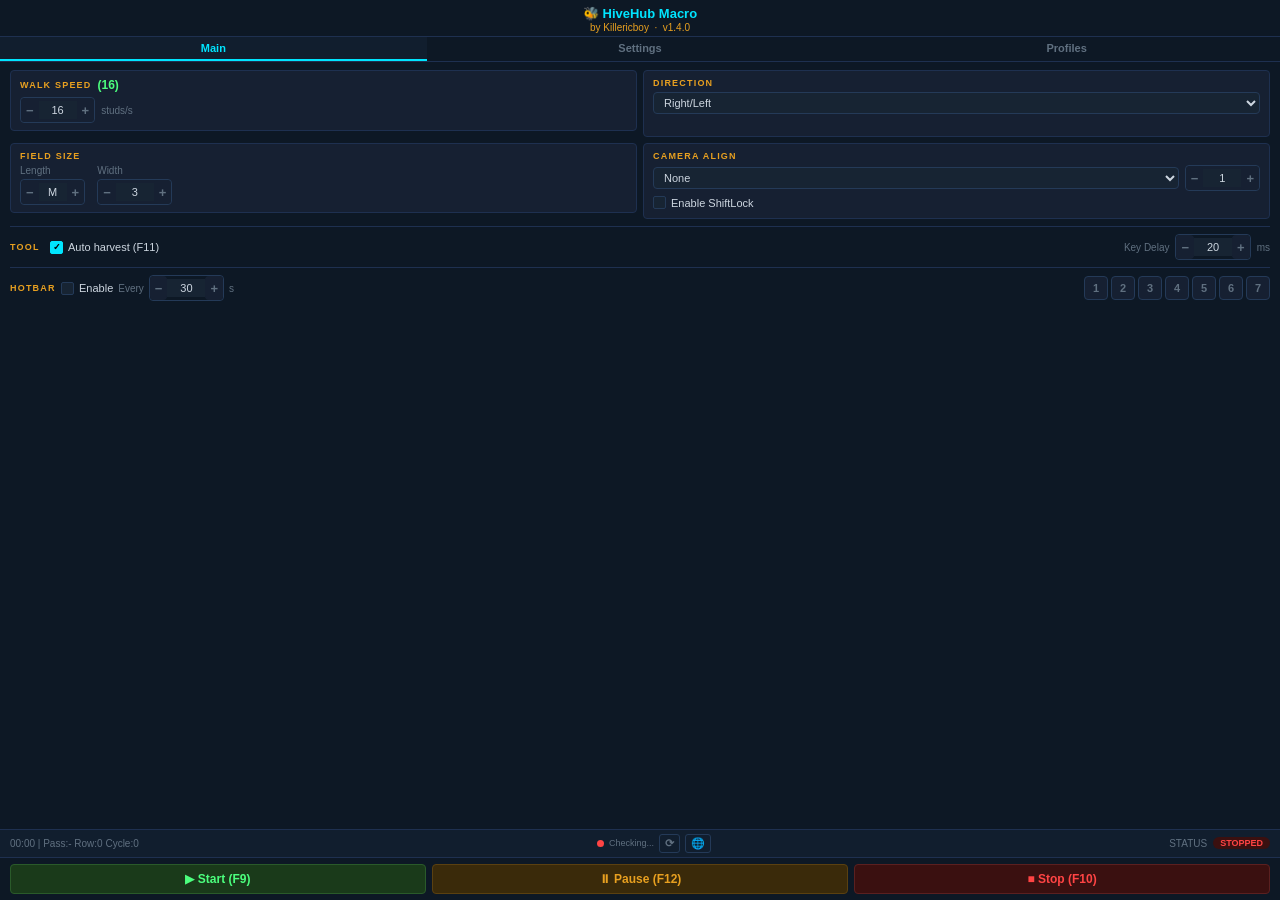
==== commit 7b114897: "Add files via upload" ====
--- a/ui/index.html
+++ b/ui/index.html
@@ -219,7 +219,7 @@
     <div class="roblox-indicator">
       <img src="https://www.roblox.com/favicon.ico" width="13" height="13" style="border-radius:2px;opacity:0.8;flex-shrink:0" onerror="this.style.display='none'">
       <div class="det-dot" id="det-dot"></div>
-      <span class="det-name" id="det-name" style="font-size:9px;max-width:80px"></span>
+      <span class="det-name" id="det-name" style="font-size:9px;max-width:90px">Checking...</span>
       <button class="btn-indicator" onclick="ahk('RefreshRobloxDetected')" title="Refresh">⟳</button>
       <button class="btn-indicator" onclick="ahk('OpenWebVersion')" title="Web">🌐</button>
     </div>
